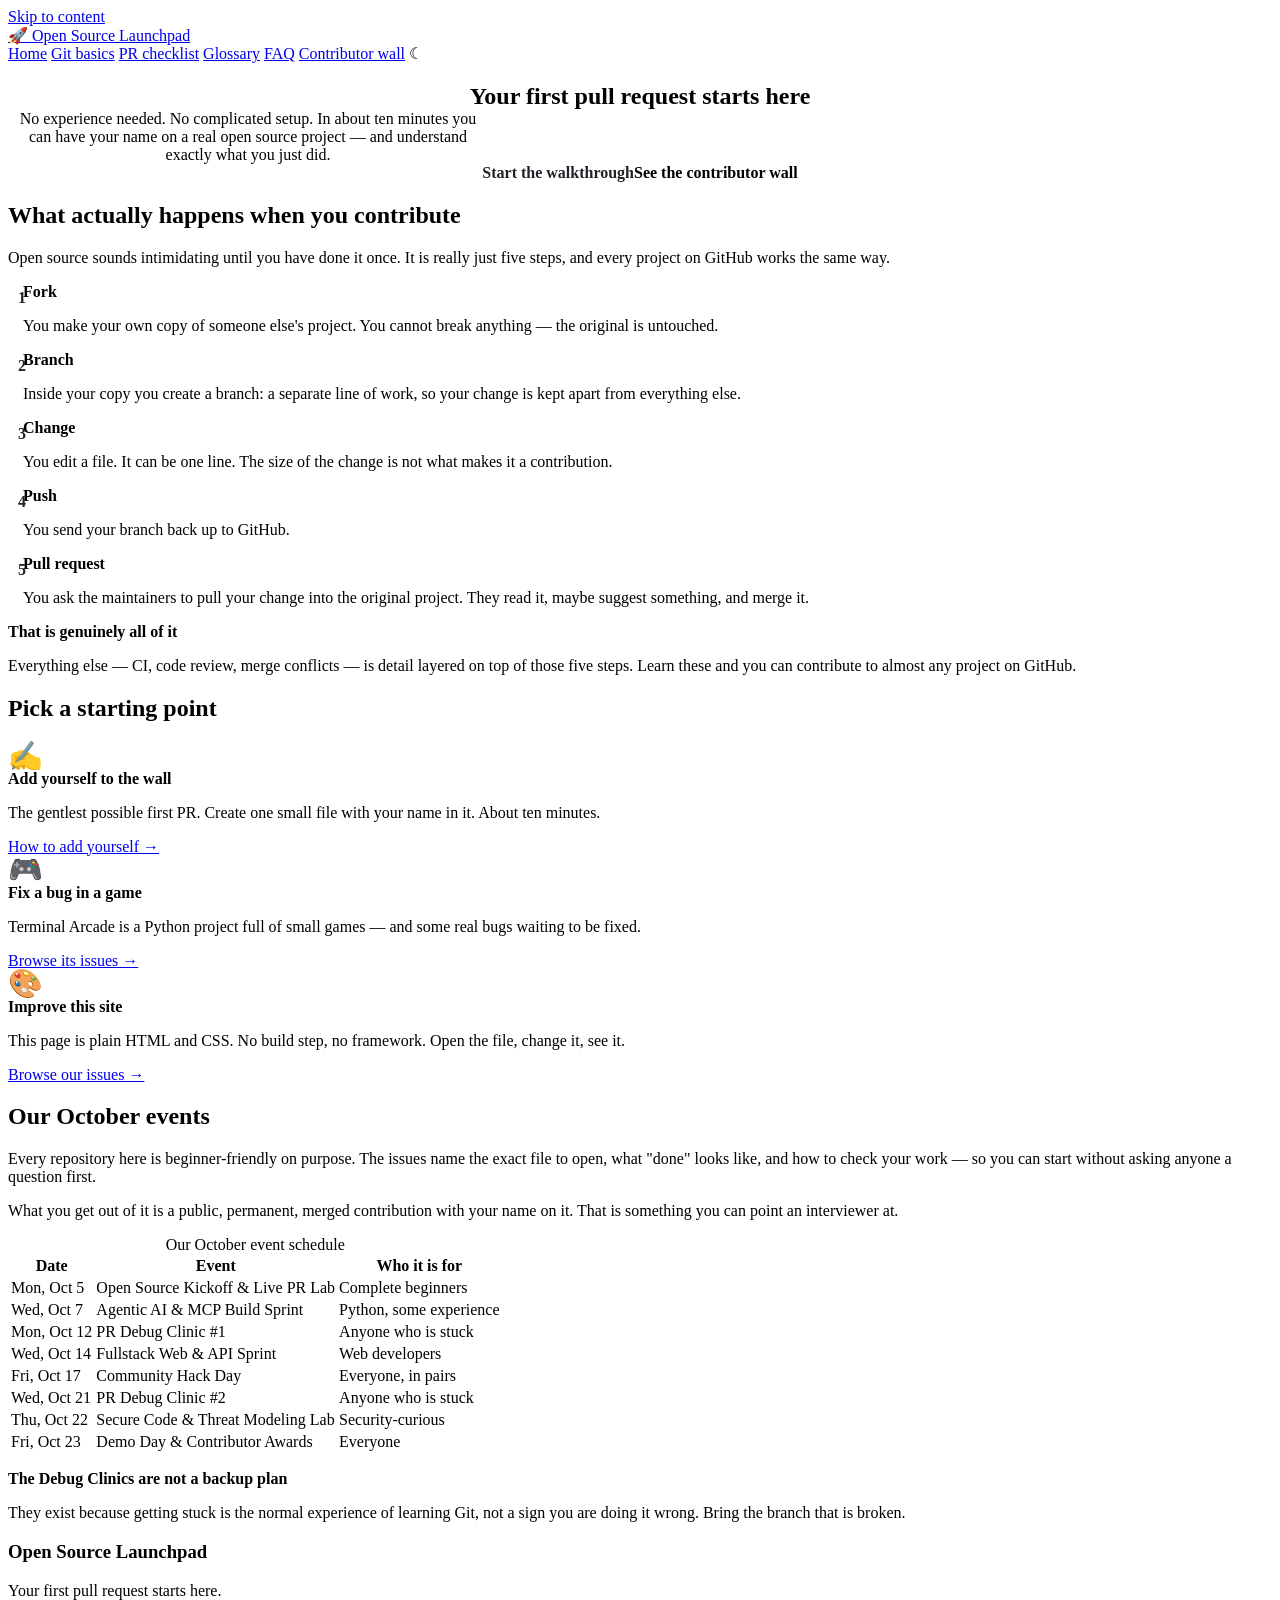
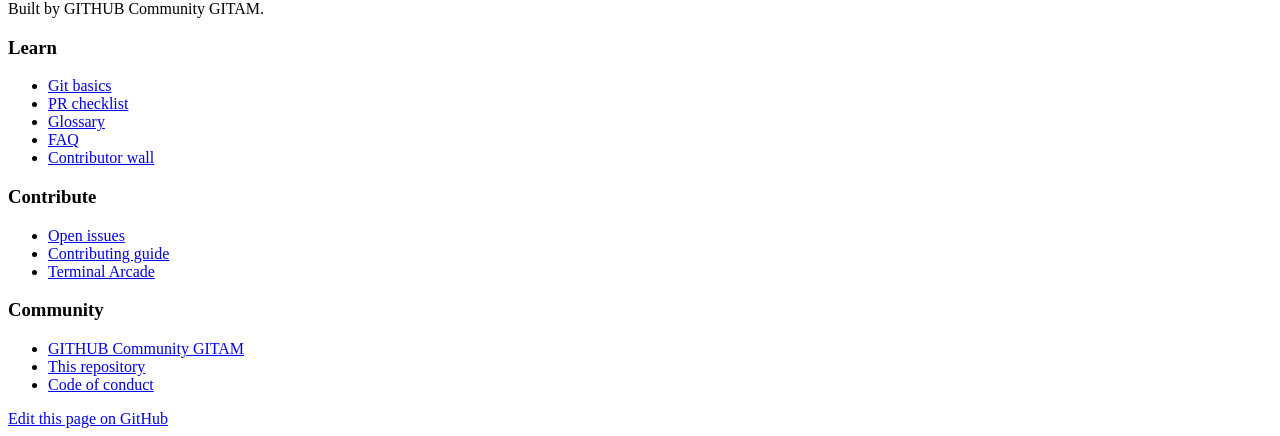
==== index.html @ 9795030d "Merge 4bed0d9ecec661f6aaaea3c5ba85bf14666ace46 into a6e10deef1bd9374456a45413adb83bcb0a74eba" ====
<!DOCTYPE html>
<html lang="en">
<head>
<meta charset="utf-8">
<meta name="viewport" content="width=device-width, initial-scale=1">
<title>Open Source Launchpad — your first pull request starts here</title>
<meta name="description" content="Learn to make your first open source contribution. No experience needed. Built by GITHUB Community GITAM.">
<meta property="og:title" content="Open Source Launchpad — your first pull request starts here">
<meta property="og:description" content="Learn to make your first open source contribution. No experience needed. Built by GITHUB Community GITAM.">
<meta property="og:type" content="website">
<link rel="icon" href="data:image/svg+xml,<svg xmlns=%22http://www.w3.org/2000/svg%22 viewBox=%220 0 100 100%22><text y=%22.9em%22 font-size=%2290%22>🚀</text></svg>">
<link rel="stylesheet" href="css/theme.css">
<link rel="stylesheet" href="css/base.css">
<link rel="stylesheet" href="css/layout.css">
<link rel="stylesheet" href="css/components.css">
<script src="js/theme-toggle.js"></script>
</head>
<body>
<a class="skip-link" href="#main">Skip to content</a>

<header class="site-header">
  <div class="site-header__inner">
    <a class="brand" href="index.html">
      <span class="brand__mark" aria-hidden="true">🚀</span>
      <span>Open Source Launchpad</span>
    </a>
    <nav class="site-nav" aria-label="Main">
      <a href="index.html" aria-current="page">Home</a>
      <a href="git-basics.html">Git basics</a>
      <a href="pr-checklist.html">PR checklist</a>
      <a href="glossary.html">Glossary</a>
      <a href="faq.html">FAQ</a>
      <a href="wall.html">Contributor wall</a>
      <button class="theme-toggle" type="button" aria-label="Switch theme">☾</button>
    </nav>
  </div>
</header>

<main class="site-main" id="main">
  <section class="hero">
    <h1>Your first pull request starts here</h1>
    <p class="hero__lead">
      No experience needed. No complicated setup. In about ten minutes you can
      have your name on a real open source project — and understand exactly
      what you just did.
    </p>
    <div class="btn-row">
      <a class="btn btn--primary" href="git-basics.html">Start the walkthrough</a>
      <a class="btn" href="wall.html">See the contributor wall</a>
    </div>
  </section>

  <section>
    <h2>What actually happens when you contribute</h2>
    <p class="prose">
      Open source sounds intimidating until you have done it once. It is really
      just five steps, and every project on GitHub works the same way.
    </p>

    <ol class="steps">
      <li>
        <h3>Fork</h3>
        <p>You make your own copy of someone else's project. You cannot break
        anything — the original is untouched.</p>
      </li>
      <li>
        <h3>Branch</h3>
        <p>Inside your copy you create a branch: a separate line of work, so
        your change is kept apart from everything else.</p>
      </li>
      <li>
        <h3>Change</h3>
        <p>You edit a file. It can be one line. The size of the change is not
        what makes it a contribution.</p>
      </li>
      <li>
        <h3>Push</h3>
        <p>You send your branch back up to GitHub.</p>
      </li>
      <li>
        <h3>Pull request</h3>
        <p>You ask the maintainers to pull your change into the original
        project. They read it, maybe suggest something, and merge it.</p>
      </li>
    </ol>

    <div class="callout callout--tip">
      <p class="callout__title">That is genuinely all of it</p>
      <p>Everything else — CI, code review, merge conflicts — is detail layered
      on top of those five steps. Learn these and you can contribute to almost
      any project on GitHub.</p>
    </div>
  </section>

  <section>
    <h2>Pick a starting point</h2>
    <div class="grid">
      <div class="card">
        <span class="card__icon" aria-hidden="true">✍️</span>
        <h3>Add yourself to the wall</h3>
        <p>The gentlest possible first PR. Create one small file with your name
        in it. About ten minutes.</p>
        <p><a href="wall.html">How to add yourself →</a></p>
      </div>
      <div class="card">
        <span class="card__icon" aria-hidden="true">🎮</span>
        <h3>Fix a bug in a game</h3>
        <p>Terminal Arcade is a Python project full of small games — and some
        real bugs waiting to be fixed.</p>
        <p><a href="https://github.com/pushpam2404/terminal-arcade/issues">Browse its issues →</a></p>
      </div>
      <div class="card">
        <span class="card__icon" aria-hidden="true">🎨</span>
        <h3>Improve this site</h3>
        <p>This page is plain HTML and CSS. No build step, no framework. Open
        the file, change it, see it.</p>
        <p><a href="https://github.com/pushpam2404/open-source-launchpad/issues">Browse our issues →</a></p>
      </div>
    </div>
  </section>

  <section>
    <h2>Our October events</h2>
    <p class="prose">
      Every repository here is beginner-friendly on purpose. The issues name the
      exact file to open, what "done" looks like, and how to check your work — so
      you can start without asking anyone a question first.
    </p>
    <p class="prose">
      What you get out of it is a public, permanent, merged contribution with
      your name on it. That is something you can point an interviewer at.    </p>

    <table>
      <caption class="visually-hidden">Our October event schedule</caption>
      <thead>
        <tr><th scope="col">Date</th><th scope="col">Event</th><th scope="col">Who it is for</th></tr>
      </thead>
      <tbody>
        <tr><td>Mon, Oct 5</td><td>Open Source Kickoff &amp; Live PR Lab</td><td>Complete beginners</td></tr>
        <tr><td>Wed, Oct 7</td><td>Agentic AI &amp; MCP Build Sprint</td><td>Python, some experience</td></tr>
        <tr><td>Mon, Oct 12</td><td>PR Debug Clinic #1</td><td>Anyone who is stuck</td></tr>
        <tr><td>Wed, Oct 14</td><td>Fullstack Web &amp; API Sprint</td><td>Web developers</td></tr>
        <tr><td>Fri, Oct 17</td><td>Community Hack Day</td><td>Everyone, in pairs</td></tr>
        <tr><td>Wed, Oct 21</td><td>PR Debug Clinic #2</td><td>Anyone who is stuck</td></tr>
        <tr><td>Thu, Oct 22</td><td>Secure Code &amp; Threat Modeling Lab</td><td>Security-curious</td></tr>
        <tr><td>Fri, Oct 23</td><td>Demo Day &amp; Contributor Awards</td><td>Everyone</td></tr>
      </tbody>
    </table>

    <div class="callout callout--warn">
      <p class="callout__title">The Debug Clinics are not a backup plan</p>
      <p>They exist because getting stuck is the normal experience of learning
      Git, not a sign you are doing it wrong. Bring the branch that is broken.</p>
    </div>
  </section>

</main>

<footer class="site-footer">
  <div class="site-footer__inner">
    <div>
      <h3>Open Source Launchpad</h3>
      <p class="muted">Your first pull request starts here.<br>
      Built by GITHUB Community GITAM.</p>
    </div>
    <div>
      <h3>Learn</h3>
      <ul>
        <li><a href="git-basics.html">Git basics</a></li>
        <li><a href="pr-checklist.html">PR checklist</a></li>
        <li><a href="glossary.html">Glossary</a></li>
        <li><a href="faq.html">FAQ</a></li>
        <li><a href="wall.html">Contributor wall</a></li>
      </ul>
    </div>
    <div>
      <h3>Contribute</h3>
      <ul>
        <li><a href="https://github.com/pushpam2404/open-source-launchpad/issues">Open issues</a></li>
        <li><a href="https://github.com/pushpam2404/open-source-launchpad/blob/main/CONTRIBUTING.md">Contributing guide</a></li>
        <li><a href="https://github.com/pushpam2404/terminal-arcade">Terminal Arcade</a></li>
      </ul>
    </div>
    <div>
      <h3>Community</h3>
      <ul>
        <li><a href="https://github.com/github-community-gitam">GITHUB Community GITAM</a></li>
        <li><a href="https://github.com/pushpam2404/open-source-launchpad">This repository</a></li>
        <li><a href="https://github.com/pushpam2404/open-source-launchpad/blob/main/CODE_OF_CONDUCT.md">Code of conduct</a></li>
      </ul>
    </div>
  </div>

  <a class="edit-on-github"
    href="https://github.com/pushpam2404/open-source-launchpad/blob/main/index.html"
    target="_blank" rel="noopener noreferrer"
    aria-label="Edit index.html on GitHub">
    Edit this page on GitHub
  </a>
</footer>

<script src="js/copy-code.js"></script>

</body>
</html>
---- css/components.css ----
/* ---------------------------------------------------------------------------
   Reusable components: buttons, cards, callouts, steps, the contributor wall.
   --------------------------------------------------------------------------- */

/* --- Buttons --- */

.btn {
  display: inline-flex;
  align-items: center;
  gap: var(--s-2);
  padding: var(--s-3) var(--s-5);
  border-radius: var(--radius);
  border: 1px solid var(--c-border);
  background: var(--c-surface);
  color: var(--c-text);
  font-size: var(--fs-base);
  font-weight: 600;
  font-family: inherit;
  cursor: pointer;
  transition: background var(--transition), border-color var(--transition);
  text-decoration: none;
}

.btn:hover {
  background: var(--c-surface-2);
  text-decoration: none;
  color: var(--c-text);
}

.btn--primary {
  background: var(--c-accent);
  border-color: var(--c-accent-strong);
  color: #1f2328;
}

.btn--primary:hover {
  background: var(--c-accent-strong);
  color: #fff;
}

.btn-row {
  display: flex;
  flex-wrap: wrap;
  gap: var(--s-3);
  margin-bottom: var(--s-5);
}

/* --- Theme toggle --- */

.theme-toggle {
  background: none;
  border: 1px solid var(--c-border);
  border-radius: var(--radius);
  color: var(--c-text-muted);
  cursor: pointer;
  font-size: var(--fs-base);
  line-height: 1;
  padding: var(--s-2) var(--s-3);
  transition: background var(--transition);
}

.theme-toggle:hover {
  background: var(--c-surface);
  color: var(--c-text);
}

/* --- Hero --- */

.hero {
  text-align: center;
  padding: var(--s-7) 0 var(--s-6);
}

.hero h1 {
  margin-bottom: var(--s-3);
}

.hero__lead {
  font-size: var(--fs-lg);
  color: var(--c-text-muted);
  max-width: 60ch;
  margin: 0 auto var(--s-5);
}

.hero .btn-row {
  justify-content: center;
}

/* --- Cards --- */

.card {
  background: var(--c-surface);
  border: 1px solid var(--c-border);
  border-radius: var(--radius-lg);
  padding: var(--s-5);
}

.card h3 {
  margin-top: 0;
  font-size: var(--fs-lg);
}

.card p:last-child {
  margin-bottom: 0;
}

.card__icon {
  font-size: 1.75rem;
  line-height: 1;
  display: block;
  margin-bottom: var(--s-3);
}

/* --- Callouts --- */

.callout {
  border-left: 4px solid var(--c-border);
  background: var(--c-surface);
  border-radius: 0 var(--radius) var(--radius) 0;
  padding: var(--s-4);
  margin: 0 0 var(--s-5);
}

.callout__title {
  font-weight: 600;
  margin-bottom: var(--s-2);
}

.callout p:last-child {
  margin-bottom: 0;
}

.callout--tip {
  border-left-color: var(--c-success);
  background: var(--c-success-bg);
  color: var(--c-text);
}

.callout--warn {
  border-left-color: var(--c-warning);
  background: var(--c-warning-bg);
  color: var(--c-text);
}

.callout--stop {
  border-left-color: var(--c-danger);
  background: var(--c-danger-bg);
  color: var(--c-text);
}

/* --- Numbered steps --- */

.steps {
  list-style: none;
  padding: 0;
  counter-reset: step;
}

.steps > li {
  counter-increment: step;
  position: relative;
  padding-left: var(--s-7);
  padding-bottom: var(--s-5);
  border-left: 2px solid var(--c-border);
  margin-left: 15px;
  margin-bottom: 0;
}

.steps > li:last-child {
  border-left-color: transparent;
  padding-bottom: 0;
}

.steps > li::before {
  content: counter(step);
  position: absolute;
  left: -16px;
  top: 0;
  width: 30px;
  height: 30px;
  border-radius: 50%;
  background: var(--c-accent);
  color: #1f2328;
  display: grid;
  place-items: center;
  font-weight: 700;
  font-size: var(--fs-sm);
}

.steps h3 {
  margin-top: 0;
  margin-bottom: var(--s-2);
  font-size: var(--fs-lg);
}

/* --- Copy-to-clipboard on code blocks --- */

.code-wrap {
  position: relative;
}

.copy-btn {
  position: absolute;
  top: var(--s-2);
  right: var(--s-2);
  padding: var(--s-1) var(--s-2);
  font-size: 0.75rem;
  font-family: var(--font-sans);
  background: var(--c-bg);
  border: 1px solid var(--c-border);
  border-radius: var(--radius);
  color: var(--c-text-muted);
  cursor: pointer;
  opacity: 0;
  transition: opacity var(--transition);
}

.code-wrap:hover .copy-btn,
.copy-btn:focus-visible {
  opacity: 1;
}

.copy-btn--done {
  color: var(--c-success);
  border-color: var(--c-success);
  opacity: 1;
}

/* --- Checklist --- */

.checklist {
  list-style: none;
  padding: 0;
}

.checklist li {
  display: flex;
  gap: var(--s-3);
  align-items: flex-start;
  padding: var(--s-3);
  border: 1px solid var(--c-border);
  border-radius: var(--radius);
  margin-bottom: var(--s-2);
  background: var(--c-surface);
}

.checklist input[type="checkbox"] {
  margin-top: 0.3em;
  width: 1.1em;
  height: 1.1em;
  flex-shrink: 0;
  accent-color: var(--c-accent-strong);
  cursor: pointer;
}

.checklist label {
  cursor: pointer;
}

/* --- Contributor wall --- */

.wall-controls {
  display: flex;
  gap: var(--s-3);
  align-items: center;
  flex-wrap: wrap;
  margin-bottom: var(--s-5);
}

.wall-search {
  flex: 1 1 220px;
  padding: var(--s-3);
  border: 1px solid var(--c-border);
  border-radius: var(--radius);
  background: var(--c-bg);
  color: var(--c-text);
  font-family: inherit;
  font-size: var(--fs-base);
}

.wall-count {
  color: var(--c-text-muted);
  font-size: var(--fs-sm);
  white-space: nowrap;
}

.wall {
  display: grid;
  gap: var(--s-4);
  grid-template-columns: repeat(auto-fill, minmax(230px, 1fr));
  list-style: none;
  padding: 0;
  margin: 0;
}

.wall li {
  margin: 0;
}

.contributor-card {
  background: var(--c-surface);
  border: 1px solid var(--c-border);
  border-radius: var(--radius-lg);
  padding: var(--s-4);
  height: 100%;
  display: flex;
  flex-direction: column;
  gap: var(--s-2);
  transition: border-color var(--transition), transform var(--transition);
}

.contributor-card:hover {
  border-color: var(--c-accent);
  transform: translateY(-2px);
}

.contributor-card__head {
  display: flex;
  align-items: center;
  gap: var(--s-3);
}

.contributor-card__avatar {
  width: 48px;
  height: 48px;
  border-radius: 50%;
  background: var(--c-surface-2);
  flex-shrink: 0;
}

.contributor-card__name {
  font-weight: 600;
  margin: 0;
  font-size: var(--fs-base);
  line-height: 1.3;
}

.contributor-card__handle {
  font-size: var(--fs-sm);
  color: var(--c-text-muted);
  font-family: var(--font-mono);
}

.contributor-card__quote {
  font-size: var(--fs-sm);
  color: var(--c-text-muted);
  margin: 0;
  font-style: italic;
}

.tag-row {
  display: flex;
  flex-wrap: wrap;
  gap: var(--s-1);
  margin-top: auto;
  padding-top: var(--s-2);
}

.tag {
  font-size: 0.75rem;
  padding: 0.15em 0.6em;
  border-radius: 999px;
  background: var(--c-surface-2);
  color: var(--c-text-muted);
  border: 1px solid var(--c-border);
}

.wall-empty {
  text-align: center;
  padding: var(--s-7);
  color: var(--c-text-muted);
  border: 2px dashed var(--c-border);
  border-radius: var(--radius-lg);
}

/* --- Misc --- */

.lead {
  font-size: var(--fs-lg);
  color: var(--c-text-muted);
}

.muted {
  color: var(--c-text-muted);
}

.center {
  text-align: center;
}

/* ---------------------------------------------------------------------------
   Glossary
   Shares .wall-controls and .wall-search with the contributor wall, so the two
   search boxes stay visually identical.
   --------------------------------------------------------------------------- */

.glossary {
  list-style: none;
  margin: 0;
  padding: 0;
  display: grid;
  gap: var(--s-3);
}

.glossary-entry {
  border: 1px solid var(--c-border);
  border-radius: var(--radius);
  padding: var(--s-4);
  background: var(--c-surface);
}

.glossary-entry__term {
  margin: 0 0 var(--s-1);
  font-size: 1.05rem;
}

.glossary-entry__short {
  margin: 0;
  font-weight: 600;
}

.glossary-entry__full {
  margin: var(--s-2) 0 0;
  color: var(--c-text-muted);
}

/* ---------------------------------------------------------------------------
   FAQ
   Built on <details>/<summary> rather than a custom widget, so keyboard and
   screen-reader behaviour comes from the browser instead of from us.
   --------------------------------------------------------------------------- */

.faq-controls {
  margin-top: var(--s-3);
  margin-bottom: var(--s-5);
}

.faq-item {
  border: 1px solid var(--c-border);
  border-radius: var(--radius);
  padding: var(--s-3) var(--s-4);
  margin-bottom: var(--s-3);
  background: var(--c-surface);
}

.faq-item > summary {
  cursor: pointer;
  font-weight: 600;
  padding: var(--s-1) 0;
}

.faq-item > summary:focus-visible {
  outline: 2px solid var(--c-accent);
  outline-offset: 3px;
  border-radius: var(--radius);
}

.faq-item[open] > summary {
  margin-bottom: var(--s-2);
}

.faq-item > p {
  margin: 0 0 var(--s-2);
  color: var(--c-text-muted);
}
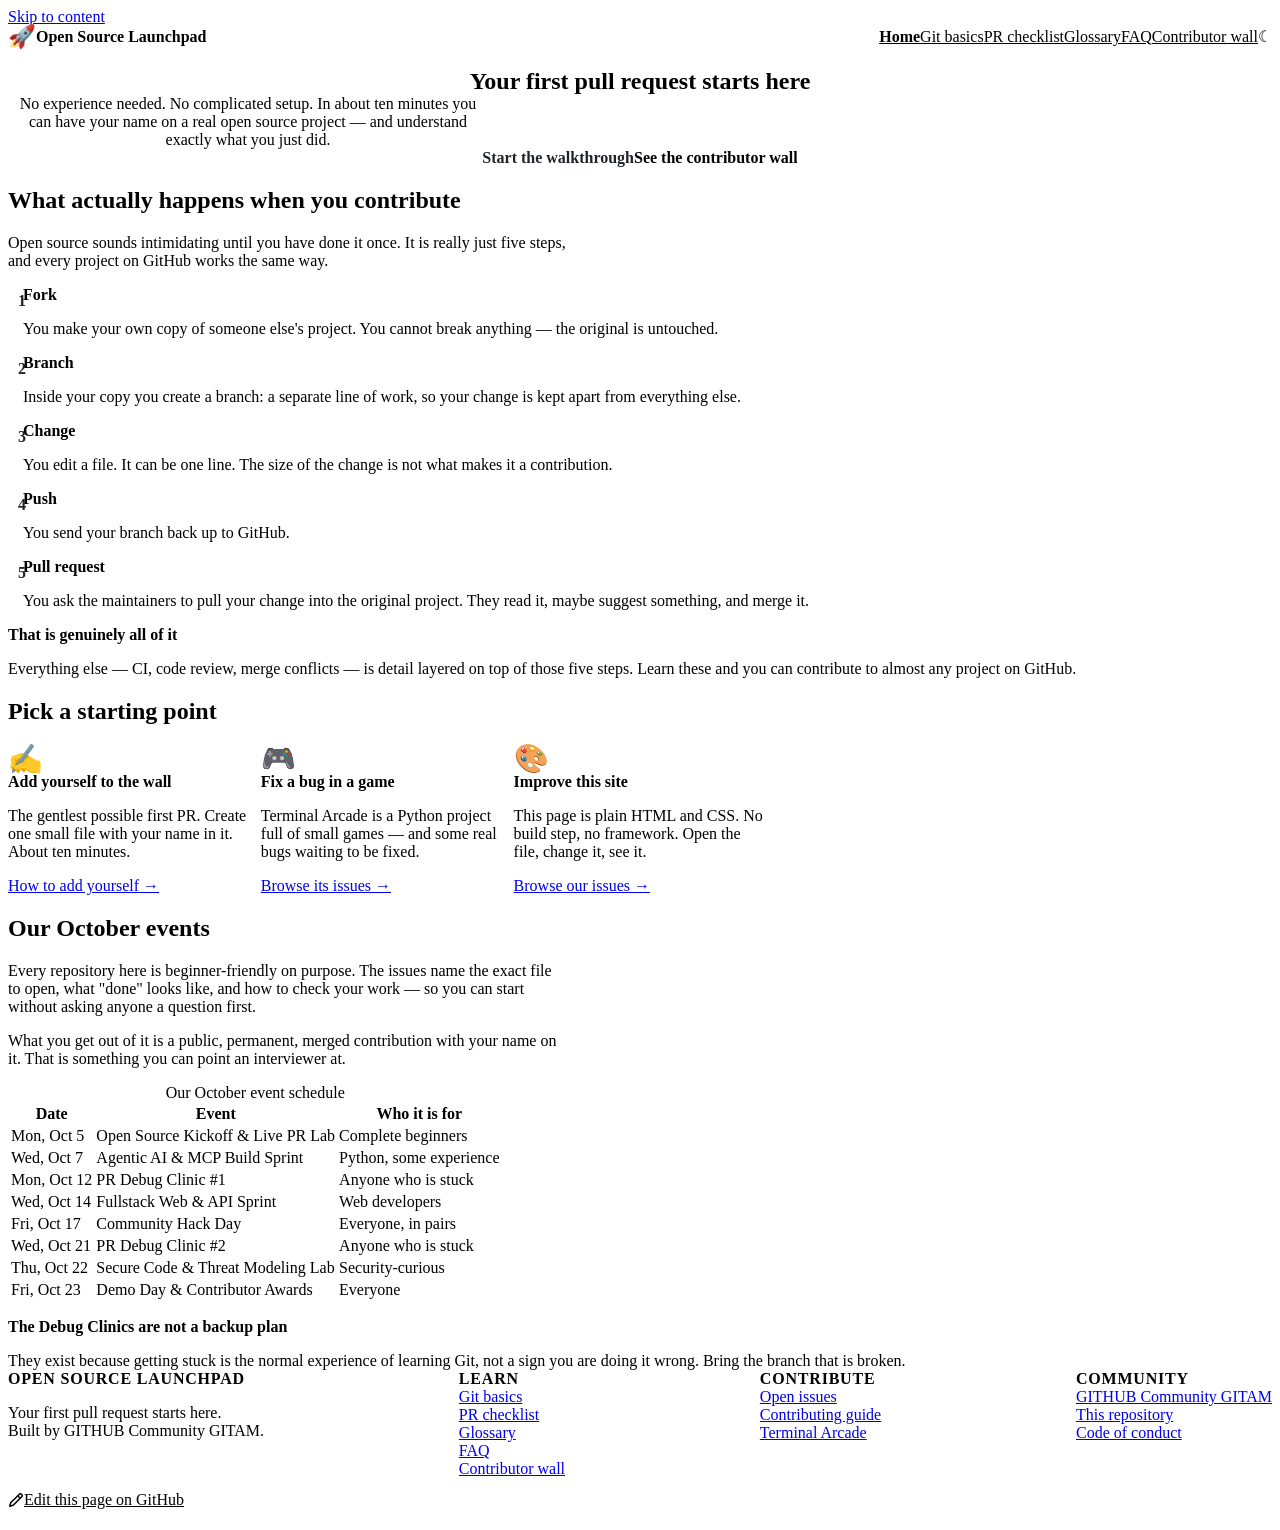
==== commit 1a5f1a64: "style: give the footer's Edit this page on GitHub link a proper home Aligns it with the footer colum" ====
--- a/index.html
+++ b/index.html
@@ -194,7 +194,7 @@
   <a class="edit-on-github"
     href="https://github.com/pushpam2404/open-source-launchpad/blob/main/index.html"
     target="_blank" rel="noopener noreferrer"
-    aria-label="Edit index.html on GitHub">
+    aria-label="Edit this page on GitHub (index.html, opens in a new tab)">
     Edit this page on GitHub
   </a>
 </footer>
--- a/css/layout.css
+++ b/css/layout.css
@@ -0,0 +1,224 @@
+/* ---------------------------------------------------------------------------
+   Page structure: header, nav, main, footer.
+   --------------------------------------------------------------------------- */
+
+.site-header {
+  border-bottom: 1px solid var(--c-border);
+  background: var(--c-bg);
+  position: sticky;
+  top: 0;
+  z-index: 10;
+}
+
+.site-header__inner {
+  max-width: var(--max-width);
+  margin: 0 auto;
+  padding: var(--s-3) var(--s-4);
+  display: flex;
+  align-items: center;
+  justify-content: space-between;
+  gap: var(--s-4);
+  flex-wrap: wrap;
+}
+
+.brand {
+  display: flex;
+  align-items: center;
+  gap: var(--s-2);
+  font-weight: 700;
+  font-size: var(--fs-lg);
+  color: var(--c-text);
+  text-decoration: none;
+  white-space: nowrap;
+}
+
+.brand:hover {
+  text-decoration: none;
+  color: var(--c-text);
+}
+
+.brand__mark {
+  font-size: 1.4em;
+  line-height: 1;
+}
+
+.site-nav {
+  display: flex;
+  align-items: center;
+  gap: var(--s-1);
+  flex-wrap: wrap;
+}
+
+.site-nav a {
+  color: var(--c-text-muted);
+  padding: var(--s-2) var(--s-3);
+  border-radius: var(--radius);
+  font-size: var(--fs-sm);
+  font-weight: 500;
+  white-space: nowrap;
+}
+
+.site-nav a:hover {
+  background: var(--c-surface);
+  color: var(--c-text);
+  text-decoration: none;
+}
+
+.site-nav a[aria-current="page"] {
+  color: var(--c-text);
+  background: var(--c-surface-2);
+  font-weight: 600;
+}
+
+.site-main {
+  max-width: var(--max-width);
+  margin: 0 auto;
+  padding: var(--s-6) var(--s-4) var(--s-8);
+}
+
+.site-footer {
+  border-top: 1px solid var(--c-border);
+  background: var(--c-surface);
+  margin-top: var(--s-8);
+}
+
+.site-footer__inner {
+  max-width: var(--max-width);
+  margin: 0 auto;
+  padding: var(--s-6) var(--s-4);
+  display: flex;
+  flex-wrap: wrap;
+  gap: var(--s-5);
+  justify-content: space-between;
+  font-size: var(--fs-sm);
+  color: var(--c-text-muted);
+}
+
+.site-footer h3 {
+  font-size: var(--fs-sm);
+  text-transform: uppercase;
+  letter-spacing: 0.05em;
+  color: var(--c-text);
+  margin: 0 0 var(--s-2);
+}
+
+.site-footer ul {
+  list-style: none;
+  padding: 0;
+  margin: 0;
+}
+
+.site-footer li {
+  margin-bottom: var(--s-1);
+}
+
+/* "Edit this page on GitHub" — the last line of the footer. It sits directly
+   under the footer columns, lines up with them, and is separated by a rule so
+   it reads as a tool for the page rather than as another navigation column.
+   The pencil is an SVG mask, so it takes whatever text colour the link has. */
+.site-footer .edit-on-github {
+  display: flex;
+  align-items: center;
+  gap: var(--s-2);
+  box-sizing: border-box;
+  width: calc(min(var(--max-width), 100%) - 2 * var(--s-4));
+  min-height: 44px;
+  margin: 0 auto;
+  padding: var(--s-3) 0;
+  border-top: 1px solid var(--c-border);
+  font-size: var(--fs-sm);
+  color: var(--c-text-muted);
+}
+
+.site-footer .edit-on-github::before {
+  content: "";
+  flex: none;
+  width: 1rem;
+  height: 1rem;
+  background-color: currentColor;
+  -webkit-mask: url("data:image/svg+xml,%3Csvg xmlns='http://www.w3.org/2000/svg' viewBox='0 0 16 16'%3E%3Cpath d='M11.013 1.427a1.75 1.75 0 0 1 2.474 0l1.086 1.086a1.75 1.75 0 0 1 0 2.474l-8.61 8.61c-.21.21-.47.364-.756.445l-3.251.93a.75.75 0 0 1-.927-.928l.929-3.25c.081-.286.235-.547.445-.758l8.61-8.61Zm.176 4.823L9.75 4.81l-6.286 6.287a.25.25 0 0 0-.064.108l-.558 1.953 1.953-.558a.25.25 0 0 0 .108-.064Zm1.238-3.763a.25.25 0 0 0-.354 0L10.811 3.75l1.439 1.44 1.263-1.263a.25.25 0 0 0 0-.354Z'/%3E%3C/svg%3E") center / contain no-repeat;
+  mask: url("data:image/svg+xml,%3Csvg xmlns='http://www.w3.org/2000/svg' viewBox='0 0 16 16'%3E%3Cpath d='M11.013 1.427a1.75 1.75 0 0 1 2.474 0l1.086 1.086a1.75 1.75 0 0 1 0 2.474l-8.61 8.61c-.21.21-.47.364-.756.445l-3.251.93a.75.75 0 0 1-.927-.928l.929-3.25c.081-.286.235-.547.445-.758l8.61-8.61Zm.176 4.823L9.75 4.81l-6.286 6.287a.25.25 0 0 0-.064.108l-.558 1.953 1.953-.558a.25.25 0 0 0 .108-.064Zm1.238-3.763a.25.25 0 0 0-.354 0L10.811 3.75l1.439 1.44 1.263-1.263a.25.25 0 0 0 0-.354Z'/%3E%3C/svg%3E") center / contain no-repeat;
+}
+
+.site-footer .edit-on-github:hover,
+.site-footer .edit-on-github:focus-visible {
+  color: var(--c-link);
+}
+
+/* --- Reusable layout pieces --- */
+
+.stack > * + * {
+  margin-top: var(--s-4);
+}
+
+.grid {
+  display: grid;
+  gap: var(--s-4);
+  grid-template-columns: repeat(auto-fill, minmax(240px, 1fr));
+}
+
+.prose {
+  max-width: 70ch;
+}
+
+/* --- Small screens --- */
+
+@media (max-width: 640px) {
+  :root {
+    --fs-3xl: 1.875rem;
+    --fs-2xl: 1.5rem;
+  }
+
+  .site-header__inner {
+    padding: var(--s-3);
+  }
+
+  .site-main {
+    padding: var(--s-5) var(--s-4) var(--s-7);
+  }
+
+  .site-nav a {
+    padding: var(--s-2);
+  }
+
+  .grid {
+    grid-template-columns: 1fr;
+  }
+}
+
+/* --- Printing: strip the furniture, keep the content --- */
+
+@media print {
+  .site-header,
+  .site-footer,
+  .theme-toggle,
+  .skip-link,
+  .copy-btn,
+  .wall-controls {
+    display: none !important;
+  }
+
+  body {
+    background: #fff;
+    color: #000;
+    font-size: 11pt;
+  }
+
+  .site-main {
+    max-width: none;
+    padding: 0;
+  }
+
+  a[href^="http"]::after {
+    content: " (" attr(href) ")";
+    font-size: 9pt;
+    color: #555;
+  }
+
+  pre,
+  blockquote,
+  .card {
+    break-inside: avoid;
+    border: 1px solid #999;
+  }
+}
